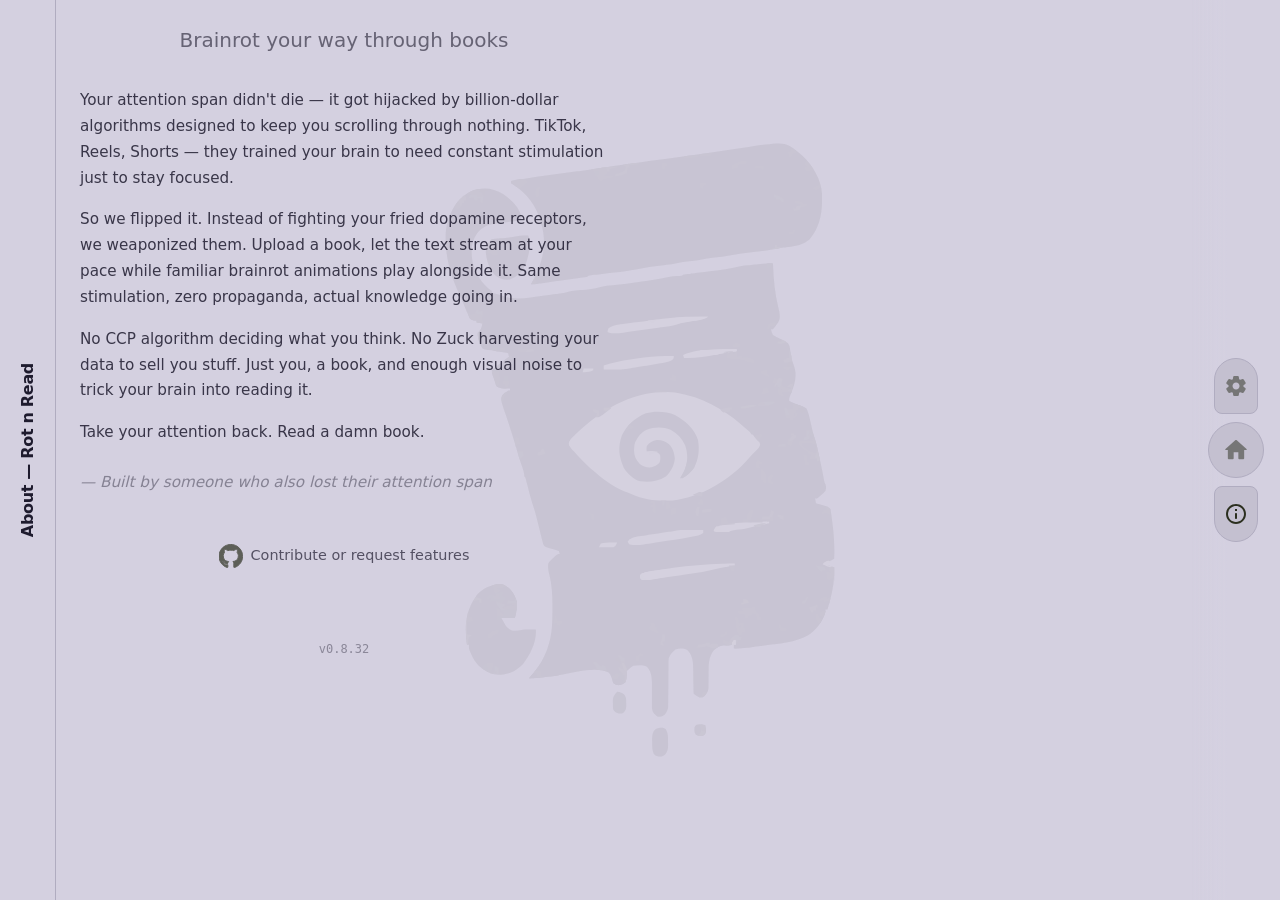
==== about.html @ 669bdda5 "v1.0.0 — first major release Speed-reading PWA with adaptive text engine, background brainrot videos" ====
<!DOCTYPE html>
<html lang="en">
<head>
  <meta charset="UTF-8">
  <meta name="viewport" content="width=device-width, initial-scale=1.0, viewport-fit=cover">
  <meta name="theme-color" content="#1E1B2E">
  <meta name="description" content="Brainrot your way through books">
  <meta name="apple-mobile-web-app-capable" content="yes">
  <meta name="apple-mobile-web-app-status-bar-style" content="black-translucent">
  <meta name="mobile-web-app-capable" content="yes">
  <title>About — Rot n Read</title>
  <link rel="icon" href="images/alt-logo/logo.alt.svg" type="image/svg+xml">
  <link rel="apple-touch-icon" href="images/logo/icon-192x192.png">
  <link rel="manifest" href="manifest.json">
  <link rel="stylesheet" href="css/style.css">
</head>
<body>
  <div id="app">
    <img src="images/logo/watermark.svg" alt="" class="watermark">

    <header class="header">
      <h1 class="header__title">About — Rot n Read</h1>
    </header>

    <main class="main about">
      <p class="about__tagline">Brainrot your way through books</p>

      <section class="about__pitch">
        <p>Your attention span didn't die — it got hijacked by billion-dollar algorithms designed to keep you scrolling through nothing. TikTok, Reels, Shorts — they trained your brain to need constant stimulation just to stay focused.</p>
        <p>So we flipped it. Instead of fighting your fried dopamine receptors, we weaponized them. Upload a book, let the text stream at your pace while familiar brainrot animations play alongside it. Same stimulation, zero propaganda, actual knowledge going in.</p>
        <p>No CCP algorithm deciding what you think. No Zuck harvesting your data to sell you stuff. Just you, a book, and enough visual noise to trick your brain into reading it.</p>
        <p>Take your attention back. Read a damn book.</p>
        <p class="about__sign-off">— Built by someone who also lost their attention span</p>
      </section>

      <section class="about__contribute">
        <a href="https://github.com/your-username/rot-n-read" target="_blank" rel="noopener" class="about__github-link">
          <img src="images/icons/github.svg" alt="GitHub" class="about__github-icon">
          <span>Contribute or request features</span>
        </a>
      </section>

      <p class="about__version">v0.8.32</p>
    </main>

    <div class="bottom-nav__fade"></div>
    <nav class="bottom-nav">
      <a href="javascript:void(0)" class="bottom-nav__item bottom-nav__item--side bottom-nav__item--active">
        <img src="images/icons/info.svg" alt="About" class="bottom-nav__icon">
      </a>
      <a href="home.html" class="bottom-nav__item bottom-nav__item--center">
        <img src="images/icons/home.svg" alt="Home" class="bottom-nav__icon bottom-nav__icon--center">
      </a>
      <a href="settings.html" class="bottom-nav__item bottom-nav__item--side">
        <img src="images/icons/settings.svg" alt="Settings" class="bottom-nav__icon">
      </a>
    </nav>
  </div>

  <script src="js/app.js"></script>
</body>
</html>
---- css/style.css ----
/* ===== RESET ===== */
*, *::before, *::after {
  margin: 0;
  padding: 0;
  box-sizing: border-box;
}

html {
  font-size: 16px;
  -webkit-text-size-adjust: 100%;
}

body {
  font-family: system-ui, -apple-system, sans-serif;
  line-height: 1.6;
  min-height: 100dvh;
  background: var(--bg);
  color: var(--text);
  transition: background 0.3s, color 0.3s;
}

/* ===== THEME ===== */
:root {
  --bg: #1E1B2E;
  --text: #D4D0E0;
  --surface: #2a2640;
  --border: #3d3757;
  --primary: #1E1B2E;
  --secondary: #D4D0E0;
}

[data-theme="light"] {
  --bg: #D4D0E0;
  --text: #1E1B2E;
  --surface: #c4c0d0;
  --border: #b0acc0;
  --primary: #D4D0E0;
  --secondary: #1E1B2E;
}

[data-theme="light"] .watermark,
[data-theme="light"] .bottom-nav__icon,
[data-theme="light"] .about__github-icon,
[data-theme="light"] .header__back-icon {
  filter: invert(1);
}

@media (prefers-color-scheme: light) {
  :root:not([data-theme="dark"]) {
    --bg: #D4D0E0;
    --text: #1E1B2E;
    --surface: #c4c0d0;
    --border: #b0acc0;
    --primary: #D4D0E0;
    --secondary: #1E1B2E;
  }

  :root:not([data-theme="dark"]) .watermark,
  :root:not([data-theme="dark"]) .bottom-nav__icon,
  :root:not([data-theme="dark"]) .about__github-icon,
  :root:not([data-theme="dark"]) .header__back-icon {
    filter: invert(1);
  }
}

/* ===== LAYOUT ===== */
#app {
  min-height: 100dvh;
  display: flex;
  flex-direction: column;
  padding-top: env(safe-area-inset-top);
  padding-bottom: env(safe-area-inset-bottom);
  padding-left: env(safe-area-inset-left);
  padding-right: env(safe-area-inset-right);
}

.watermark {
  position: fixed;
  top: 50%;
  left: 50%;
  transform: translate(-50%, -50%);
  width: 85vmin;
  height: 85vmin;
  opacity: 0.06;
  pointer-events: none;
  user-select: none;
  z-index: 0;
}

.header {
  position: sticky;
  top: 0;
  z-index: 100;
  display: flex;
  align-items: center;
  justify-content: center;
  gap: 0.75rem;
  padding: 1rem 1.5rem;
  border-bottom: 1px solid var(--border);
  background: var(--bg);
}

.header__title {
  font-size: 1.25rem;
  font-weight: 700;
  letter-spacing: -0.02em;
}

.main {
  flex: 1;
  padding: 1.5rem;
  padding-bottom: 6.5rem;
}

/* ===== BOOK GRID ===== */
.book-grid {
  display: grid;
  grid-template-columns: repeat(auto-fill, minmax(9rem, 1fr));
  gap: 1rem;
}

.book-card {
  background: var(--surface);
  border: 1px solid var(--border);
  border-radius: 0.75rem;
  overflow: hidden;
  display: flex;
  flex-direction: column;
}

.book-card__cover {
  width: 100%;
  aspect-ratio: 4 / 3;
  background: linear-gradient(135deg, var(--border), var(--surface));
  display: flex;
  align-items: center;
  justify-content: center;
  position: relative;
  cursor: pointer;
  border-radius: 0.75rem 0.75rem 0 0;
}

.book-card__initials {
  font-size: 1.5rem;
  font-weight: 800;
  color: var(--text);
  opacity: 0.85;
  letter-spacing: 0.05em;
}

.book-card__menu-btn {
  position: absolute;
  top: 0.375rem;
  right: 0.375rem;
  width: 1.75rem;
  height: 1.75rem;
  border: none;
  background: rgba(0, 0, 0, 0.25);
  color: #fff;
  font-size: 1.1rem;
  border-radius: 50%;
  cursor: pointer;
  display: flex;
  align-items: center;
  justify-content: center;
  text-decoration: none;
  line-height: 1;
  opacity: 0.8;
  transition: opacity 0.2s;
}

.book-card__menu-btn:hover {
  opacity: 1;
}

.book-card__info {
  padding: 0.625rem;
  display: flex;
  flex-direction: column;
  gap: 0.375rem;
}

.book-card__title {
  font-size: 0.8rem;
  font-weight: 600;
  line-height: 1.3;
  white-space: nowrap;
  overflow: hidden;
  text-overflow: ellipsis;
}

.book-card__progress-bar {
  height: 0.25rem;
  background: var(--border);
  border-radius: 0.125rem;
  overflow: hidden;
}

.book-card__progress-fill {
  height: 100%;
  background: var(--text);
  border-radius: 0.125rem;
  transition: width 0.3s;
}

.book-card__percent {
  font-size: 0.7rem;
  opacity: 0.5;
}

.book-card {
  cursor: pointer;
  transition: transform 0.15s, box-shadow 0.15s;
}

.book-card:active {
  transform: scale(0.97);
}

/* Empty State */
.empty-state {
  grid-column: 1 / -1;
  text-align: center;
  padding: 4rem 1rem;
  opacity: 0.5;
}

.empty-state__text {
  font-size: 1.1rem;
  font-weight: 600;
  margin-bottom: 0.5rem;
}

.empty-state__hint {
  font-size: 0.85rem;
}

/* ===== BOTTOM NAV ===== */
.bottom-nav__fade {
  position: fixed;
  bottom: 0;
  left: 0;
  right: 0;
  height: 5.5rem;
  background: linear-gradient(to bottom, transparent, var(--bg) 40%);
  pointer-events: none;
  z-index: 99;
}

.bottom-nav {
  position: fixed;
  bottom: 1rem;
  left: 50%;
  transform: translateX(-50%);
  display: flex;
  align-items: center;
  justify-content: center;
  gap: 0.5rem;
  width: 14rem;
  z-index: 100;
}

.bottom-nav__item {
  display: flex;
  align-items: center;
  justify-content: center;
  text-decoration: none;
  transition: transform 0.2s;
  background: var(--surface);
  border: 1px solid var(--border);
}

.bottom-nav__item--active .bottom-nav__icon {
  opacity: 1;
}

.bottom-nav__item--side {
  width: 3.5rem;
  height: 2.75rem;
}

.bottom-nav__icon {
  width: 1.5rem;
  height: 1.5rem;
  opacity: 0.5;
}

.bottom-nav__item--side:first-child {
  border-radius: 1.375rem 0.5rem 0.5rem 1.375rem;
}

.bottom-nav__item--side:last-child {
  border-radius: 0.5rem 1.375rem 1.375rem 0.5rem;
}

.bottom-nav__item--center {
  width: 3.5rem;
  height: 3.5rem;
  border-radius: 50%;
}

.bottom-nav__icon {
  width: 1.5rem;
  height: 1.5rem;
}

.bottom-nav__icon--center {
  width: 1.75rem;
  height: 1.75rem;
}

/* ===== ABOUT PAGE ===== */
.about {
  display: flex;
  flex-direction: column;
  gap: 2rem;
  max-width: 36rem;
  margin: 0 auto;
}

.about__hero {
  text-align: center;
}

.about__name {
  font-size: 1.75rem;
  font-weight: 800;
  letter-spacing: -0.03em;
}

.about__tagline {
  font-size: 1.25rem;
  text-align: center;
  opacity: 0.6;
}

.about__pitch {
  display: flex;
  flex-direction: column;
  gap: 1rem;
  font-size: 0.95rem;
  line-height: 1.7;
  opacity: 0.85;
}

.about__sign-off {
  font-style: italic;
  opacity: 0.5;
  margin-top: 0.5rem;
}

.about__contribute {
  text-align: center;
  padding-top: 1rem;
}

.about__github-link {
  display: inline-flex;
  align-items: center;
  gap: 0.5rem;
  color: var(--text);
  text-decoration: none;
  font-size: 0.9rem;
  opacity: 0.7;
  transition: opacity 0.2s;
}

.about__github-link:hover {
  opacity: 1;
}

.about__github-icon {
  width: 1.5rem;
  height: 1.5rem;
}

.about__version {
  text-align: center;
  font-size: 0.75rem;
  opacity: 0.4;
  margin-top: 2rem;
  font-family: monospace;
}

/* ===== SETTINGS PAGE ===== */
.settings {
  display: flex;
  flex-direction: column;
  gap: 2rem;
}

.settings__section {
  display: flex;
  flex-direction: column;
  gap: 1rem;
}

.settings__section-title {
  font-size: 0.75rem;
  font-weight: 600;
  text-transform: uppercase;
  letter-spacing: 0.08em;
  opacity: 0.5;
}

.settings__group {
  display: flex;
  flex-direction: column;
  align-items: flex-start;
  gap: 0.5rem;
  background: var(--surface);
  border: 1px solid var(--border);
  border-radius: 0.75rem;
  padding: 0.75rem 1rem;
}

.settings__group--center {
  justify-content: center;
}

.settings__label {
  font-size: 0.9rem;
  font-weight: 500;
  white-space: nowrap;
}

.settings__hint {
  font-size: 0.75rem;
  opacity: 0.5;
  margin-top: 0.25rem;
}

/* Pill Toggle */
.pill-toggle {
  display: flex;
  width: 100%;
  border-radius: 0.5rem;
  overflow: hidden;
  border: 1px solid var(--border);
}

.pill-toggle__btn {
  flex: 1;
  padding: 0.375rem 0.625rem;
  font-size: 0.8rem;
  font-weight: 500;
  border: none;
  background: transparent;
  color: var(--text);
  opacity: 0.5;
  cursor: pointer;
  transition: background 0.2s, opacity 0.2s;
  font-family: inherit;
}

.pill-toggle__btn--active {
  background: var(--border);
  opacity: 1;
}

/* Layout Picker */
.layout-picker {
  display: grid;
  grid-template-columns: 1fr 1fr;
  gap: 0.5rem;
  width: 100%;
}

.layout-picker__item {
  display: flex;
  flex: 1;
  flex-direction: column;
  align-items: center;
  gap: 0.25rem;
  padding: 0.375rem;
  border: 1px solid var(--border);
  border-radius: 0.5rem;
  background: transparent;
  color: var(--text);
  font-size: 0.65rem;
  cursor: pointer;
  opacity: 0.5;
  transition: opacity 0.2s, border-color 0.2s;
  font-family: inherit;
}

.layout-picker__item--active {
  opacity: 1;
  border-color: var(--text);
}

.layout-picker__preview {
  width: 2.5rem;
  height: 3.5rem;
  border-radius: 0.25rem;
  background: var(--text);
  position: relative;
  overflow: hidden;
  opacity: 0.3;
}

.layout-picker__preview--immersive::after {
  content: "";
  position: absolute;
  inset: 0.25rem;
  background: var(--bg);
  border-radius: 0.125rem;
}

.layout-picker__preview--split-primary::after {
  content: "";
  position: absolute;
  bottom: 0;
  left: 0;
  width: 100%;
  height: 50%;
  background: var(--bg);
}

.layout-picker__preview--split-secondary::after {
  content: "";
  position: absolute;
  top: 0;
  left: 0;
  width: 100%;
  height: 50%;
  background: var(--bg);
}

.layout-picker__text-label {
  position: absolute;
  left: 50%;
  transform: translateX(-50%);
  font-size: 0.55rem;
  font-weight: 700;
  color: var(--text);
  z-index: 1;
  opacity: 1;
  pointer-events: none;
  letter-spacing: 0.03em;
}

.layout-picker__text-label--top {
  top: 25%;
  transform: translate(-50%, -50%);
  color: var(--bg);
}

.layout-picker__text-label--bottom {
  bottom: 25%;
  transform: translate(-50%, 50%);
  color: var(--bg);
}

.layout-picker__text-label--center {
  top: 50%;
  transform: translate(-50%, -50%);
}

.layout-picker__preview--ultra::before,
.layout-picker__preview--ultra::after {
  content: "";
  position: absolute;
  left: 0;
  width: 100%;
  height: 45%;
  background: var(--bg);
}

.layout-picker__preview--ultra::before {
  top: 2.5%;
}

.layout-picker__preview--ultra::after {
  bottom: 2.5%;
}

.layout-picker--landscape .layout-picker__preview {
  transform: rotate(-90deg);
}

.layout-picker--landscape .layout-picker__text-label {
  transform: translateX(-50%) rotate(90deg);
}

.layout-picker--landscape .layout-picker__text-label--top {
  transform: translate(-50%, -50%) rotate(90deg);
}

.layout-picker--landscape .layout-picker__text-label--bottom {
  transform: translate(-50%, 50%) rotate(90deg);
}

.layout-picker--landscape .layout-picker__text-label--center {
  transform: translate(-50%, -50%) rotate(90deg);
}

/* Slider */
.slider-control {
  display: flex;
  align-items: center;
  gap: 0.75rem;
  width: 100%;
}

.slider-control__input {
  flex: 1;
  height: 0.25rem;
  -webkit-appearance: none;
  appearance: none;
  background: var(--border);
  border-radius: 0.125rem;
  outline: none;
  cursor: pointer;
}

.slider-control__input::-webkit-slider-thumb {
  -webkit-appearance: none;
  width: 1rem;
  height: 1rem;
  border-radius: 50%;
  background: var(--text);
  cursor: pointer;
}

.slider-control__value {
  font-size: 0.8rem;
  min-width: 2.5rem;
  text-align: right;
  opacity: 0.7;
}

/* Stepper */
.stepper {
  display: flex;
  align-items: center;
  gap: 0.5rem;
  width: 100%;
}

.stepper__btn {
  width: 1.75rem;
  height: 1.75rem;
  border-radius: 50%;
  border: 1px solid var(--border);
  background: transparent;
  color: var(--text);
  font-size: 1rem;
  cursor: pointer;
  display: flex;
  align-items: center;
  justify-content: center;
  font-family: inherit;
}

.stepper__value {
  font-size: 1rem;
  font-weight: 600;
  min-width: 2rem;
  text-align: center;
}

.stepper__unit {
  font-size: 0.75rem;
  opacity: 0.5;
}

/* Select */
.settings__select {
  width: 100%;
  padding: 0.375rem 0.625rem;
  border-radius: 0.5rem;
  border: 1px solid var(--border);
  background: var(--surface);
  color: var(--text);
  font-size: 0.85rem;
  font-family: inherit;
  cursor: pointer;
  outline: none;
}

.settings__group--col {
  flex-direction: column;
  align-items: flex-start;
  gap: 0.5rem;
}

.settings__cache-btn {
  padding: 0.5rem 1rem;
  border-radius: 0.5rem;
  border: 1px solid var(--border);
  background: var(--surface);
  color: var(--text);
  font-size: 0.85rem;
  font-weight: 600;
  font-family: inherit;
  cursor: pointer;
}

.settings__cache-btn:disabled {
  opacity: 0.5;
  cursor: not-allowed;
}

/* ===== READER PAGE ===== */
.reader {
  position: relative;
  min-height: 100dvh;
  display: flex;
  flex-direction: column;
  overflow: hidden;
}

.reader__top-bar {
  position: fixed;
  top: 0;
  left: 0;
  right: 0;
  z-index: 200;
  display: flex;
  align-items: center;
  gap: 0.75rem;
  padding: 0.75rem 1rem;
  padding-top: calc(0.75rem + env(safe-area-inset-top));
  background: linear-gradient(to bottom, var(--bg), transparent);
}

.reader__back-btn {
  display: flex;
  align-items: center;
  justify-content: center;
  width: 2.25rem;
  height: 2.25rem;
  border-radius: 50%;
  background: var(--surface);
  border: 1px solid var(--border);
  text-decoration: none;
}

.reader__back-icon {
  width: 1.25rem;
  height: 1.25rem;
  opacity: 0.7;
}

.reader__book-title {
  font-size: 0.85rem;
  font-weight: 600;
  opacity: 0.7;
  white-space: nowrap;
  overflow: hidden;
  text-overflow: ellipsis;
}

.reader__content {
  flex: 1;
  display: flex;
  flex-direction: column;
  position: relative;
}

.reader__video-area {
  position: absolute;
  inset: 0;
  z-index: 0;
  background: #000;
}

.reader__video {
  position: absolute;
  width: 100%;
  height: 100%;
  object-fit: cover;
}

.reader__video--secondary {
  display: none;
}

.reader__overlay {
  position: absolute;
  inset: 0;
  background: var(--bg);
  opacity: 0.4;
  z-index: 1;
}

.reader__text-area {
  position: relative;
  z-index: 2;
  flex: 1;
  display: flex;
  align-items: center;
  justify-content: center;
  padding: 4rem 1.5rem;
}

.reader__text-chunk {
  font-size: 1.25rem;
  font-weight: 600;
  line-height: 1.6;
  text-align: center;
  max-width: 36rem;
  color: var(--text);
  text-shadow: 0 1px 4px rgba(0, 0, 0, 0.5);
  white-space: pre-wrap;
}

.reader__controls {
  position: fixed;
  bottom: 0;
  left: 0;
  right: 0;
  z-index: 200;
  padding-bottom: calc(0.75rem + env(safe-area-inset-bottom));
}

.reader__speed {
  display: flex;
  align-items: center;
  justify-content: center;
  gap: 0.5rem;
  margin-bottom: 0.5rem;
}

.reader__speed-btn {
  width: 1.5rem;
  height: 1.5rem;
  border-radius: 50%;
  border: 1px solid var(--border);
  background: var(--surface);
  color: var(--text);
  font-size: 0.85rem;
  cursor: pointer;
  display: flex;
  align-items: center;
  justify-content: center;
  font-family: inherit;
}

.reader__speed-value {
  font-size: 0.8rem;
  font-weight: 600;
  min-width: 2rem;
  text-align: center;
  opacity: 0.7;
}

.reader__progress-bar {
  height: 0.2rem;
  background: var(--border);
  margin: 0 1rem 0.5rem;
  border-radius: 0.1rem;
  overflow: hidden;
}

.reader__progress-fill {
  height: 100%;
  background: var(--text);
  border-radius: 0.1rem;
  transition: width 0.3s;
}

.reader__nav {
  display: flex;
  align-items: center;
  justify-content: center;
  gap: 0.5rem;
}

.reader__nav-btn {
  display: flex;
  align-items: center;
  justify-content: center;
  border: 1px solid var(--border);
  background: var(--surface);
  cursor: pointer;
  transition: transform 0.2s;
}

.reader__nav-btn--side {
  width: 3.5rem;
  height: 2.75rem;
}

.reader__nav-btn--side:first-child {
  border-radius: 1.375rem 0.5rem 0.5rem 1.375rem;
}

.reader__nav-btn--side:last-child {
  border-radius: 0.5rem 1.375rem 1.375rem 0.5rem;
}

.reader__nav-btn--center {
  width: 3.5rem;
  height: 3.5rem;
  border-radius: 50%;
}

.reader__nav-icon {
  width: 1.5rem;
  height: 1.5rem;
  opacity: 0.7;
}

.reader__nav-icon--center {
  width: 1.75rem;
  height: 1.75rem;
  opacity: 1;
}

.reader__reset-btn {
  position: fixed;
  bottom: calc(1rem + env(safe-area-inset-bottom));
  left: 1rem;
  z-index: 210;
  width: 2.5rem;
  height: 2.5rem;
  border-radius: 50%;
  border: 1px solid var(--border);
  background: var(--surface);
  cursor: pointer;
  display: flex;
  align-items: center;
  justify-content: center;
  opacity: 0.7;
  transition: opacity 0.2s;
}

.reader__reset-btn:hover {
  opacity: 1;
}

.reader__reset-icon {
  width: 1.25rem;
  height: 1.25rem;
}

.reader__fullscreen-btn {
  position: fixed;
  bottom: calc(1rem + env(safe-area-inset-bottom));
  right: 1rem;
  z-index: 210;
  width: 2.5rem;
  height: 2.5rem;
  border-radius: 50%;
  border: 1px solid var(--border);
  background: var(--surface);
  cursor: pointer;
  display: flex;
  align-items: center;
  justify-content: center;
  opacity: 0.7;
  transition: opacity 0.2s;
}

.reader__fullscreen-btn:hover {
  opacity: 1;
}

.reader__fullscreen-icon {
  width: 1.25rem;
  height: 1.25rem;
}

.reader--zen .reader__top-bar,
.reader--zen .reader__controls,
.reader--zen .reader__reset-btn,
.reader--zen .reader__fullscreen-btn {
  opacity: 0;
  pointer-events: none;
  transition: opacity 0.3s;
}

.reader__top-bar,
.reader__controls,
.reader__reset-btn,
.reader__fullscreen-btn {
  transition: opacity 0.3s;
}

/* --- Reader Layout: Immersive --- */
[data-layout="immersive"] .reader__video-area {
  inset: 0;
}

/* --- Modal --- */
.modal-overlay {
  position: fixed;
  inset: 0;
  z-index: 500;
  background: rgba(0, 0, 0, 0.6);
  display: flex;
  align-items: center;
  justify-content: center;
  padding: 1.5rem;
}

.modal-overlay.hidden {
  display: none;
}

.modal {
  background: var(--surface);
  border: 1px solid var(--border);
  border-radius: 1rem;
  padding: 1.5rem;
  max-width: 20rem;
  width: 100%;
  text-align: center;
}

.modal__text {
  font-size: 1rem;
  font-weight: 600;
  margin-bottom: 1.25rem;
  color: var(--text);
}

.modal__actions {
  display: flex;
  gap: 0.75rem;
  justify-content: center;
}

.modal__btn {
  padding: 0.5rem 1.25rem;
  border-radius: 0.5rem;
  border: 1px solid var(--border);
  font-size: 0.9rem;
  font-weight: 600;
  cursor: pointer;
  font-family: inherit;
}

.modal__btn--cancel {
  background: var(--surface);
  color: var(--text);
}

.modal__btn--confirm {
  background: #e53935;
  color: #fff;
  border-color: #e53935;
}

[data-layout="immersive"] .reader__text-area {
  flex: 1;
}

/* --- Reader Layout: Split-Primary (text top 40%, video bottom 60%) --- */
[data-layout="split-primary"].reader {
  height: 100dvh;
}

[data-layout="split-primary"] .reader__content {
  flex-direction: column;
  height: 100%;
}

[data-layout="split-primary"] .reader__video-area {
  position: relative;
  inset: auto;
  flex: none;
  height: 60%;
  order: 1;
  overflow: hidden;
}

[data-layout="split-primary"] .reader__text-area {
  flex: none;
  height: 40%;
  order: 0;
  overflow: hidden;
  background: var(--bg);
}

/* --- Reader Layout: Split-Secondary (video top 60%, text bottom 40%) --- */
[data-layout="split-secondary"].reader {
  height: 100dvh;
}

[data-layout="split-secondary"] .reader__content {
  flex-direction: column;
  height: 100%;
}

[data-layout="split-secondary"] .reader__video-area {
  position: relative;
  inset: auto;
  flex: none;
  height: 60%;
  order: 0;
  overflow: hidden;
}

[data-layout="split-secondary"] .reader__text-area {
  flex: none;
  height: 40%;
  order: 1;
  overflow: hidden;
  background: var(--bg);
}

/* --- Reader Layout: Ultra Brainrot --- */
[data-layout="ultra"] .reader__video-area {
  inset: 0;
  display: flex;
  flex-direction: column;
}

[data-layout="ultra"] .reader__video--primary {
  position: relative;
  width: 100%;
  height: 50%;
}

[data-layout="ultra"] .reader__video--secondary {
  display: block;
  position: relative;
  width: 100%;
  height: 50%;
}

[data-layout="ultra"] .reader__text-area {
  flex: 1;
}

/* --- Reader: Light theme icon fix --- */
[data-theme="light"] .reader__back-icon,
[data-theme="light"] .reader__nav-icon {
  filter: invert(1);
}

@media (prefers-color-scheme: light) {
  :root:not([data-theme="dark"]) .reader__back-icon,
  :root:not([data-theme="dark"]) .reader__nav-icon {
    filter: invert(1);
  }
}

/* --- Reader Landscape --- */
@media (orientation: landscape) {
  [data-layout="split-primary"] .reader__content {
    flex-direction: row;
  }

  [data-layout="split-primary"] .reader__video-area {
    height: 100%;
    width: 60%;
  }

  [data-layout="split-primary"] .reader__text-area {
    height: 100%;
    width: 40%;
  }

  [data-layout="split-secondary"] .reader__content {
    flex-direction: row;
  }

  [data-layout="split-secondary"] .reader__video-area {
    order: 0;
    height: 100%;
    width: 60%;
  }

  [data-layout="split-secondary"] .reader__text-area {
    order: 1;
    height: 100%;
    width: 40%;
  }

  [data-layout="ultra"] .reader__video-area {
    flex-direction: row;
  }

  [data-layout="ultra"] .reader__video--primary {
    width: 50%;
    height: 100%;
  }

  [data-layout="ultra"] .reader__video--secondary {
    width: 50%;
    height: 100%;
  }
}

/* ===== BOOK OPTIONS PAGE ===== */
.header__back-link {
  display: flex;
  align-items: center;
  justify-content: center;
  position: absolute;
  left: 1rem;
}

.header__back-icon {
  width: 1.25rem;
  height: 1.25rem;
  opacity: 0.7;
}

.book-options {
  display: flex;
  flex-direction: column;
  gap: 1.5rem;
  max-width: 36rem;
  margin: 0 auto;
}

.book-options__preview {
  display: flex;
  justify-content: center;
  padding: 1rem 0;
}

.book-options__tile {
  width: 10rem;
  height: 7.5rem;
  border-radius: 0.75rem;
  display: flex;
  align-items: center;
  justify-content: center;
  box-shadow: 0 4px 12px rgba(0, 0, 0, 0.2);
}

.book-options__tile-initials {
  font-size: 1.75rem;
  font-weight: 800;
  color: rgba(255, 255, 255, 0.85);
  text-shadow: 0 1px 3px rgba(0, 0, 0, 0.3);
}

.book-options__section {
  display: flex;
  flex-direction: column;
  gap: 1rem;
}

.book-options__input {
  width: 100%;
  padding: 0.5rem 0.75rem;
  border-radius: 0.5rem;
  border: 1px solid var(--border);
  background: var(--surface);
  color: var(--text);
  font-size: 0.9rem;
  font-family: inherit;
  outline: none;
}

.book-options__colors {
  display: flex;
  gap: 0.5rem;
  flex-wrap: wrap;
}

.book-options__color-btn {
  width: 2rem;
  height: 2rem;
  border-radius: 50%;
  border: 2px solid transparent;
  cursor: pointer;
  transition: border-color 0.2s, transform 0.15s;
}

.book-options__color-btn--active {
  border-color: var(--text);
  transform: scale(1.15);
}

.book-options__storage {
  display: flex;
  align-items: center;
}

.book-options__storage-badge {
  font-size: 0.8rem;
  padding: 0.25rem 0.75rem;
  border-radius: 1rem;
  font-weight: 500;
  background: var(--surface);
  color: var(--text);
  border: 1px solid var(--border);
}

.book-options__storage-size {
  font-size: 0.75rem;
  color: var(--text);
  opacity: 0.7;
  margin-left: 0.5rem;
}

.book-options__actions {
  display: flex;
  flex-direction: column;
  gap: 0.75rem;
  margin-top: 1rem;
}

.book-options__save-btn {
  padding: 0.75rem;
  border-radius: 0.75rem;
  border: 1px solid var(--border);
  background: var(--border);
  color: var(--text);
  font-size: 0.95rem;
  font-weight: 600;
  cursor: pointer;
  font-family: inherit;
  transition: background 0.2s;
}

.book-options__save-btn:hover {
  background: var(--text);
  color: var(--bg);
}

.book-options__delete-btn {
  padding: 0.75rem;
  border-radius: 0.75rem;
  border: 1px solid #ef4444;
  background: transparent;
  color: #ef4444;
  font-size: 0.95rem;
  font-weight: 600;
  cursor: pointer;
  font-family: inherit;
  transition: background 0.2s;
}

.book-options__delete-btn:hover {
  background: #ef4444;
  color: #fff;
}

/* Delete Modal */
.book-options__modal {
  position: fixed;
  inset: 0;
  z-index: 500;
  display: flex;
  align-items: center;
  justify-content: center;
  background: rgba(0, 0, 0, 0.6);
  padding: 1rem;
}

.book-options__modal.hidden {
  display: none;
}

.book-options__modal-content {
  background: var(--surface);
  border: 1px solid var(--border);
  border-radius: 1rem;
  padding: 1.5rem;
  max-width: 20rem;
  width: 100%;
}

.book-options__modal-text {
  font-size: 0.9rem;
  line-height: 1.5;
  margin-bottom: 1.25rem;
  text-align: center;
}

.book-options__modal-actions {
  display: flex;
  gap: 0.75rem;
}

.book-options__modal-btn {
  flex: 1;
  padding: 0.625rem;
  border-radius: 0.5rem;
  font-size: 0.85rem;
  font-weight: 600;
  cursor: pointer;
  font-family: inherit;
  border: 1px solid var(--border);
}

.book-options__modal-btn--cancel {
  background: transparent;
  color: var(--text);
}

.book-options__modal-btn--confirm {
  background: #ef4444;
  color: #fff;
  border-color: #ef4444;
}

/* ===== UNSUPPORTED PAGE ===== */
.unsupported {
  display: flex;
  flex-direction: column;
  gap: 2rem;
  max-width: 36rem;
  margin: 0 auto;
  text-align: center;
}

.unsupported__heading {
  font-size: 1.25rem;
  font-weight: 700;
  margin-bottom: 0.75rem;
}

.unsupported__text {
  font-size: 0.9rem;
  opacity: 0.7;
  line-height: 1.6;
}

.unsupported__suggestion {
  font-size: 0.9rem;
  font-weight: 500;
  margin-bottom: 0.75rem;
}

.unsupported__list {
  list-style: none;
  display: flex;
  flex-direction: column;
  gap: 0.5rem;
}

.unsupported__list-item {
  padding: 0.5rem 1rem;
  background: var(--surface);
  border: 1px solid var(--border);
  border-radius: 0.5rem;
  font-size: 0.9rem;
}

.unsupported__github-link {
  display: inline-flex;
  align-items: center;
  gap: 0.5rem;
  color: var(--text);
  text-decoration: none;
  font-size: 0.9rem;
  opacity: 0.7;
  transition: opacity 0.2s;
}

.unsupported__github-link:hover {
  opacity: 1;
}

.unsupported__github-icon {
  width: 1.5rem;
  height: 1.5rem;
}

[data-theme="light"] .unsupported__github-icon {
  filter: invert(1);
}

@media (prefers-color-scheme: light) {
  :root:not([data-theme="dark"]) .unsupported__github-icon {
    filter: invert(1);
  }
}

/* ===== UTILITIES ===== */
.visually-hidden {
  position: absolute;
  width: 1px;
  height: 1px;
  overflow: hidden;
  clip: rect(0, 0, 0, 0);
  white-space: nowrap;
}

/* ===== LANDSCAPE ===== */
@media (orientation: landscape) {
  #app {
    flex-direction: row;
  }

  .header {
    position: fixed;
    left: 0;
    top: 0;
    bottom: 0;
    width: 3.5rem;
    flex-direction: column;
    border-bottom: none;
    border-right: 1px solid var(--border);
    padding: 1rem 0.5rem;
    z-index: 100;
  }

  .header__title {
    writing-mode: vertical-rl;
    text-orientation: mixed;
    transform: rotate(180deg);
    font-size: 1rem;
  }

  .main {
    margin-left: 3.5rem;
    margin-right: 5.5rem;
    padding-bottom: 1.5rem;
  }

  .bottom-nav__fade {
    bottom: auto;
    left: auto;
    top: 0;
    right: 0;
    width: 5.5rem;
    height: 100%;
    background: linear-gradient(to right, transparent, var(--bg) 40%);
  }

  .bottom-nav {
    position: fixed;
    bottom: auto;
    left: auto;
    top: 50%;
    right: 1rem;
    transform: translateY(-50%);
    flex-direction: column-reverse;
    width: auto;
    height: 14rem;
  }

  .bottom-nav__item--side {
    width: 2.75rem;
    height: 3.5rem;
  }

  .bottom-nav__item--side:first-child {
    border-radius: 0.5rem 0.5rem 1.375rem 1.375rem;
  }

  .bottom-nav__item--side:last-child {
    border-radius: 1.375rem 1.375rem 0.5rem 0.5rem;
  }

  .bottom-nav__icon {
    transform: none;
  }

  .bottom-nav__icon--center {
    transform: rotate(0deg);
  }
}
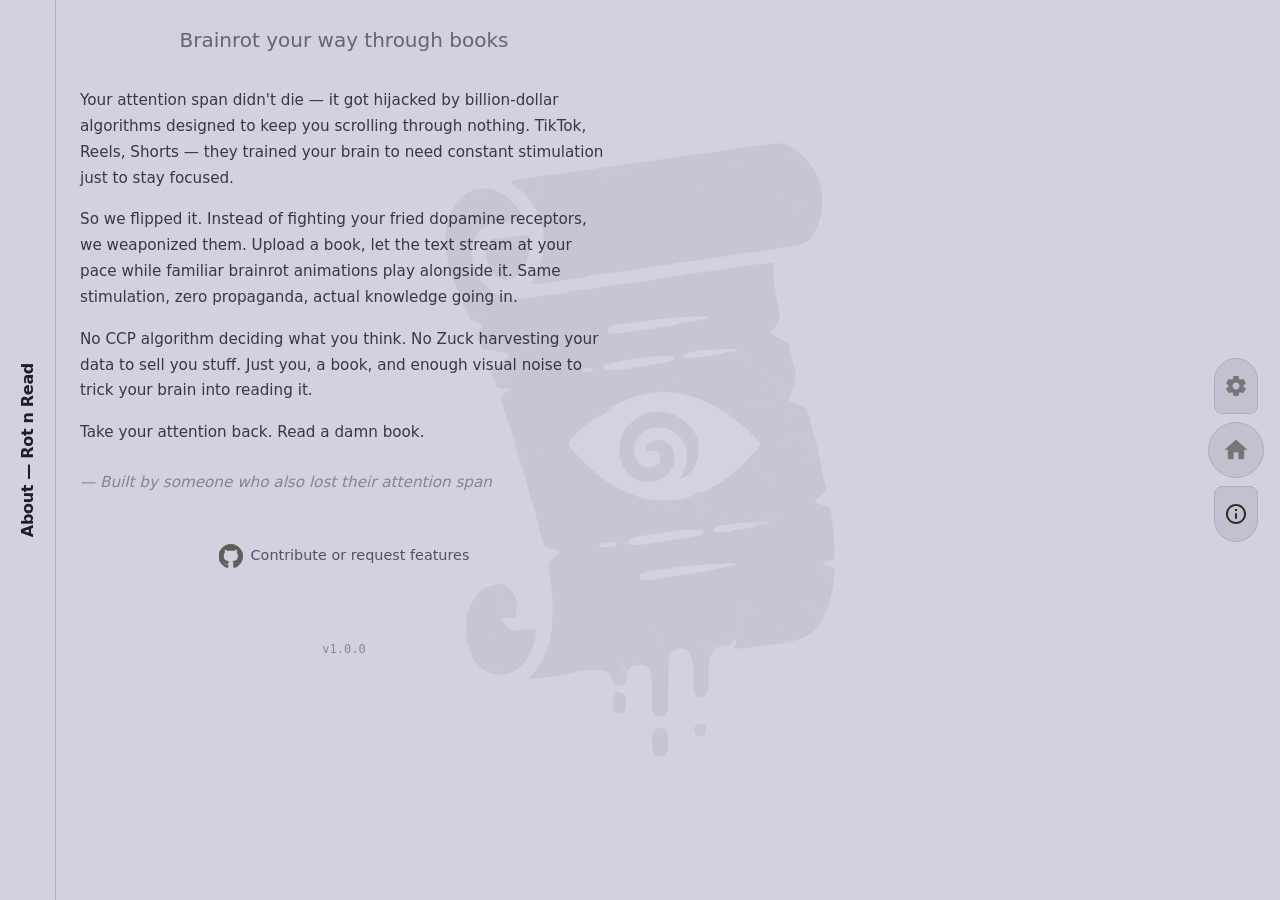
==== commit be262d2d: "v1.0.0 release polish Add PDF loading spinner, replace placeholder URLs with live deployment and Git" ====
--- a/about.html
+++ b/about.html
@@ -34,13 +34,13 @@
       </section>
 
       <section class="about__contribute">
-        <a href="https://github.com/your-username/rot-n-read" target="_blank" rel="noopener" class="about__github-link">
+        <a href="https://github.com/rot-n-read/rot-n-read" target="_blank" rel="noopener" class="about__github-link">
           <img src="images/icons/github.svg" alt="GitHub" class="about__github-icon">
           <span>Contribute or request features</span>
         </a>
       </section>
 
-      <p class="about__version">v0.8.32</p>
+      <p class="about__version">v1.0.0</p>
     </main>
 
     <div class="bottom-nav__fade"></div>
--- a/css/style.css
+++ b/css/style.css
@@ -984,6 +984,42 @@
   inset: 0;
 }
 
+/* --- Loading Overlay --- */
+.loading-overlay {
+  position: fixed;
+  inset: 0;
+  z-index: 600;
+  background: rgba(0, 0, 0, 0.7);
+  display: flex;
+  flex-direction: column;
+  align-items: center;
+  justify-content: center;
+  gap: 1rem;
+}
+
+.loading-overlay.hidden {
+  display: none;
+}
+
+.loading-spinner {
+  width: 3rem;
+  height: 3rem;
+  border: 0.25rem solid var(--border);
+  border-top-color: var(--accent);
+  border-radius: 50%;
+  animation: spin 0.8s linear infinite;
+}
+
+.loading-text {
+  color: var(--text);
+  font-size: 0.9rem;
+  opacity: 0.8;
+}
+
+@keyframes spin {
+  to { transform: rotate(360deg); }
+}
+
 /* --- Modal --- */
 .modal-overlay {
   position: fixed;
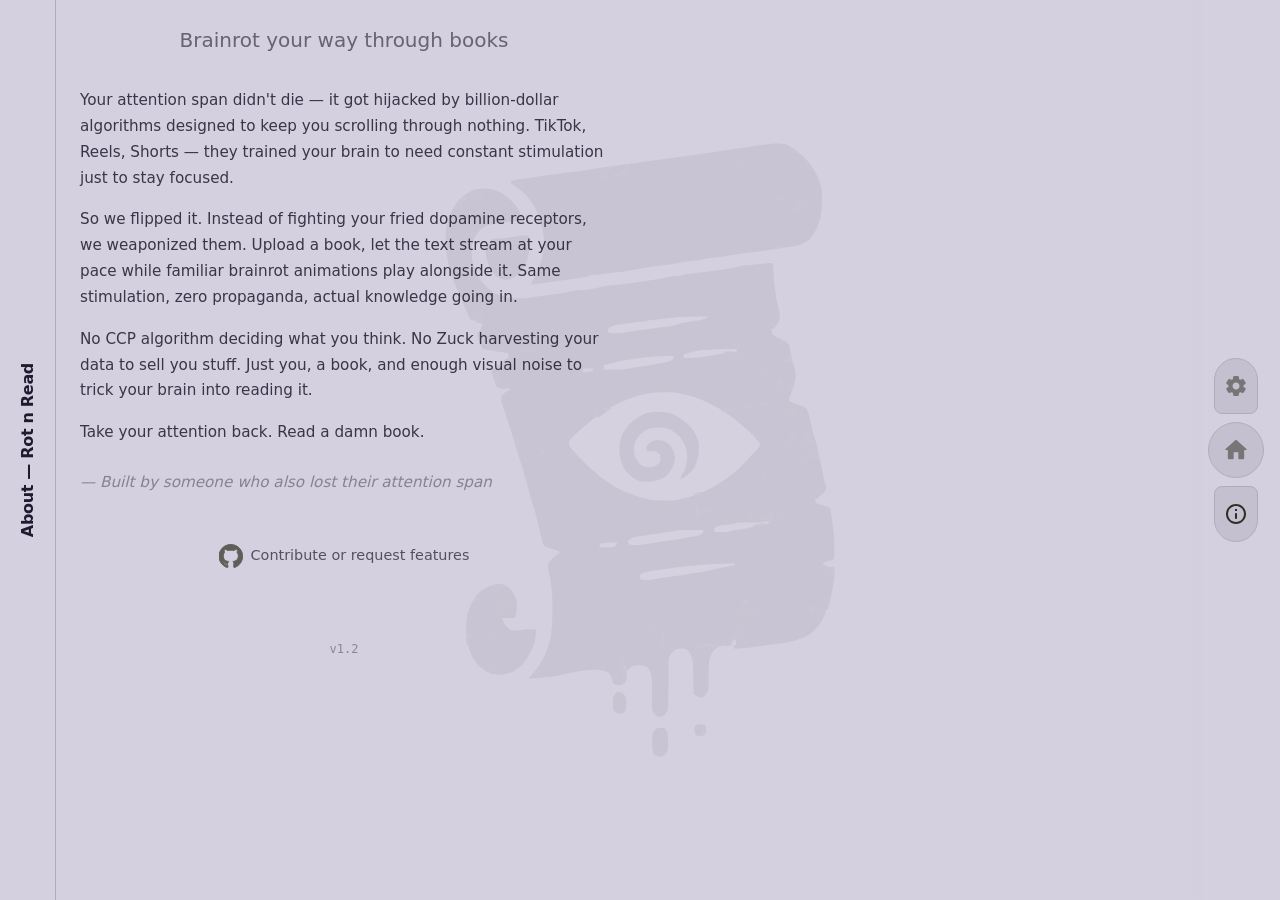
==== commit 1d806a75: "feature: TTS support; chunking behavior updated for more natural TTS; default WPM and rows of text u" ====
--- a/about.html
+++ b/about.html
@@ -40,7 +40,7 @@
         </a>
       </section>
 
-      <p class="about__version">v1.0.0</p>
+      <p class="about__version">v1.2</p>
     </main>
 
     <div class="bottom-nav__fade"></div>
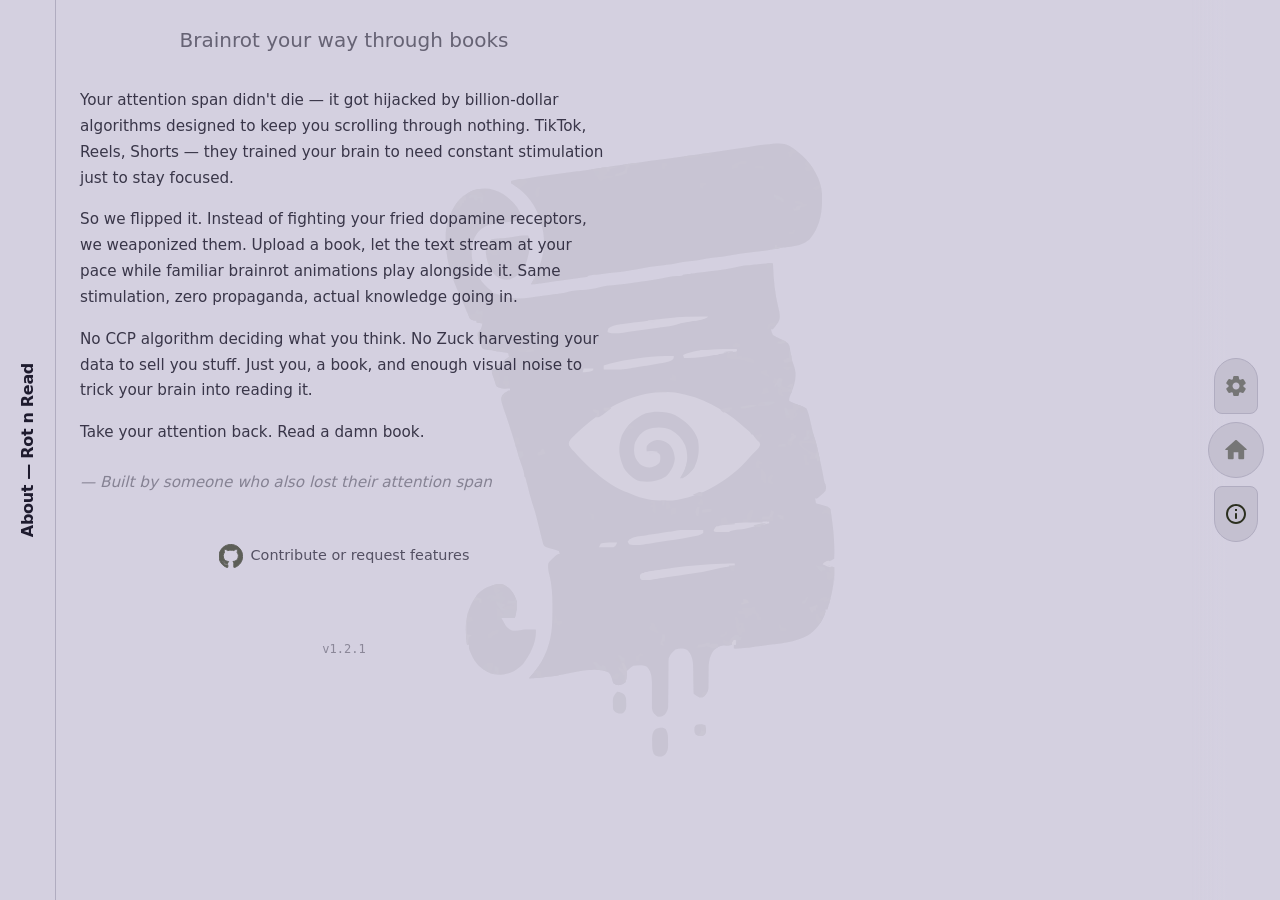
==== commit 9339bf15: "fix: wrong static value in settings on fresh load" ====
--- a/about.html
+++ b/about.html
@@ -40,7 +40,7 @@
         </a>
       </section>
 
-      <p class="about__version">v1.2</p>
+      <p class="about__version">v1.2.1</p>
     </main>
 
     <div class="bottom-nav__fade"></div>
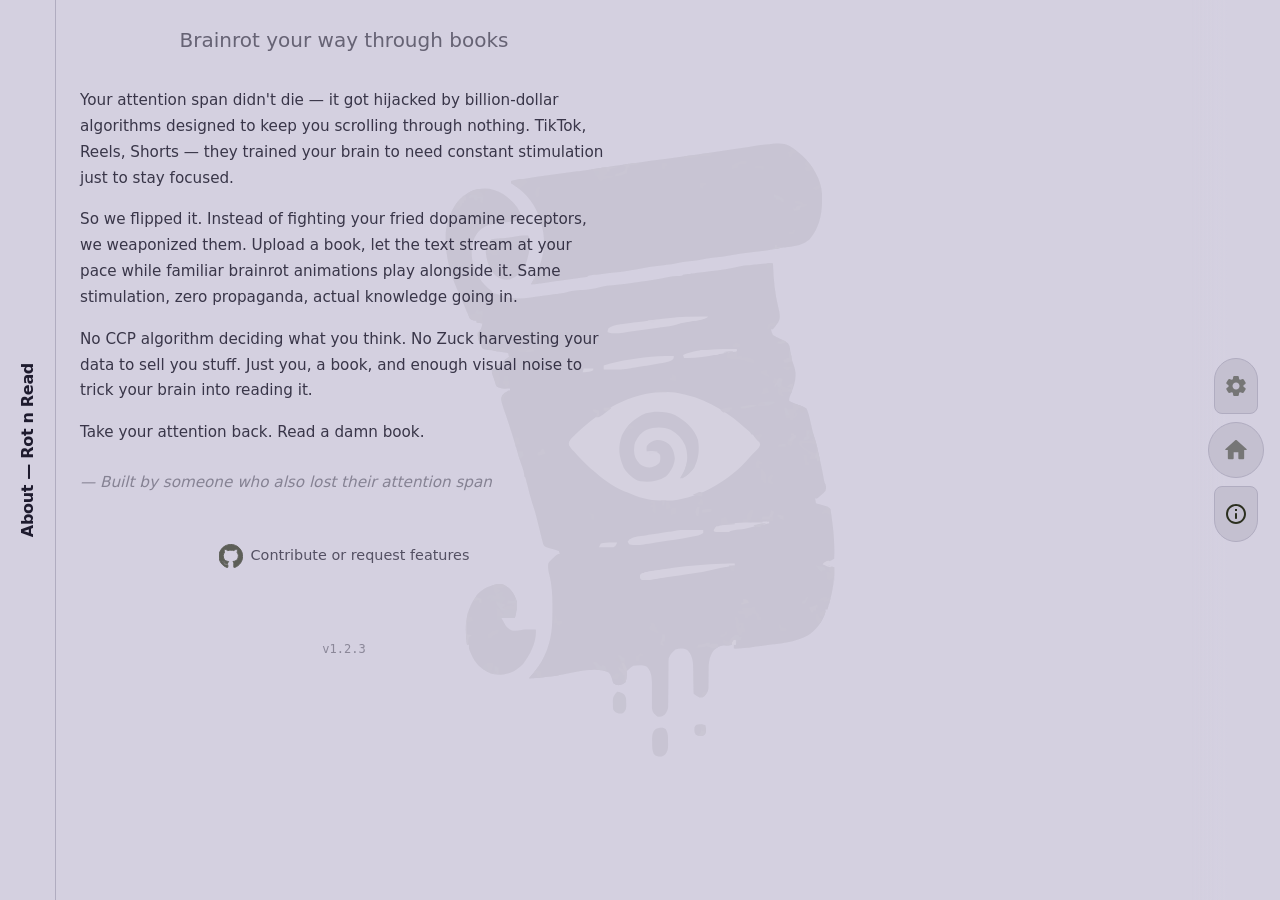
==== commit 8726e2ab: "feature: progress slider in book options page and holding the forward/rewind buttons to skip chunks " ====
--- a/about.html
+++ b/about.html
@@ -40,7 +40,7 @@
         </a>
       </section>
 
-      <p class="about__version">v1.2.1</p>
+      <p class="about__version">v1.2.3</p>
     </main>
 
     <div class="bottom-nav__fade"></div>
--- a/css/style.css
+++ b/css/style.css
@@ -1430,6 +1430,41 @@
   border-color: #ef4444;
 }
 
+.book-options__modal-btn--progress {
+  background: var(--border);
+  color: var(--text);
+  border-color: var(--border);
+}
+
+.book-options__progress-preview {
+  background: var(--surface);
+  border: 1px solid var(--border);
+  border-radius: 0.5rem;
+  padding: 0.6rem 0.75rem;
+  font-size: 0.8rem;
+  line-height: 1.5;
+  color: var(--text);
+  opacity: 0.8;
+  min-height: 3rem;
+  word-break: break-word;
+  margin-bottom: 0.5rem;
+}
+
+.book-options__progress-slider {
+  width: 100%;
+  accent-color: var(--text);
+  cursor: pointer;
+  height: 1.25rem;
+}
+
+.book-options__progress-meta {
+  display: flex;
+  justify-content: space-between;
+  font-size: 0.75rem;
+  opacity: 0.6;
+  margin-top: 0.25rem;
+}
+
 /* ===== UNSUPPORTED PAGE ===== */
 .unsupported {
   display: flex;
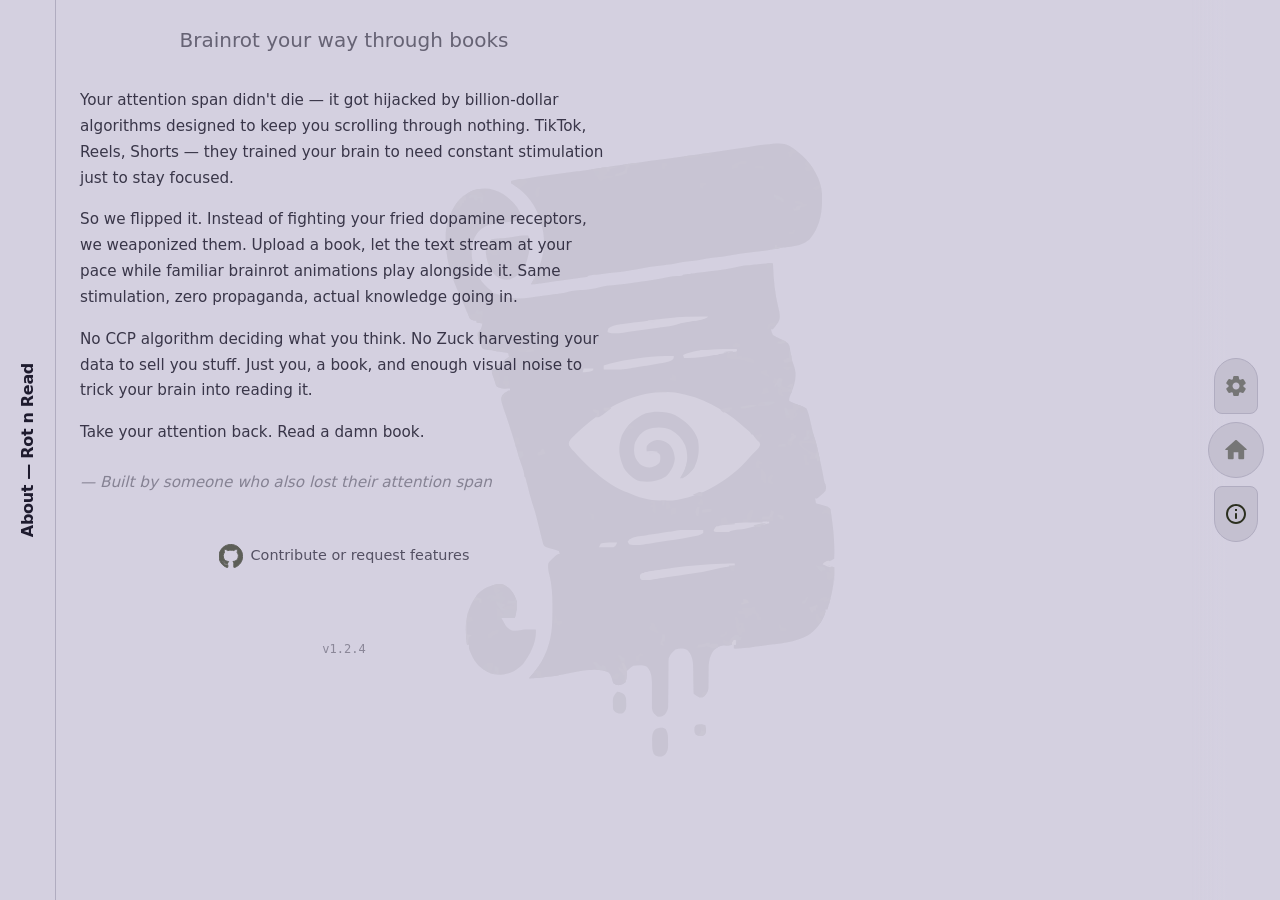
==== commit 9bbcb9d1: "feature: wakelock" ====
--- a/about.html
+++ b/about.html
@@ -40,7 +40,7 @@
         </a>
       </section>
 
-      <p class="about__version">v1.2.3</p>
+      <p class="about__version">v1.2.4</p>
     </main>
 
     <div class="bottom-nav__fade"></div>
